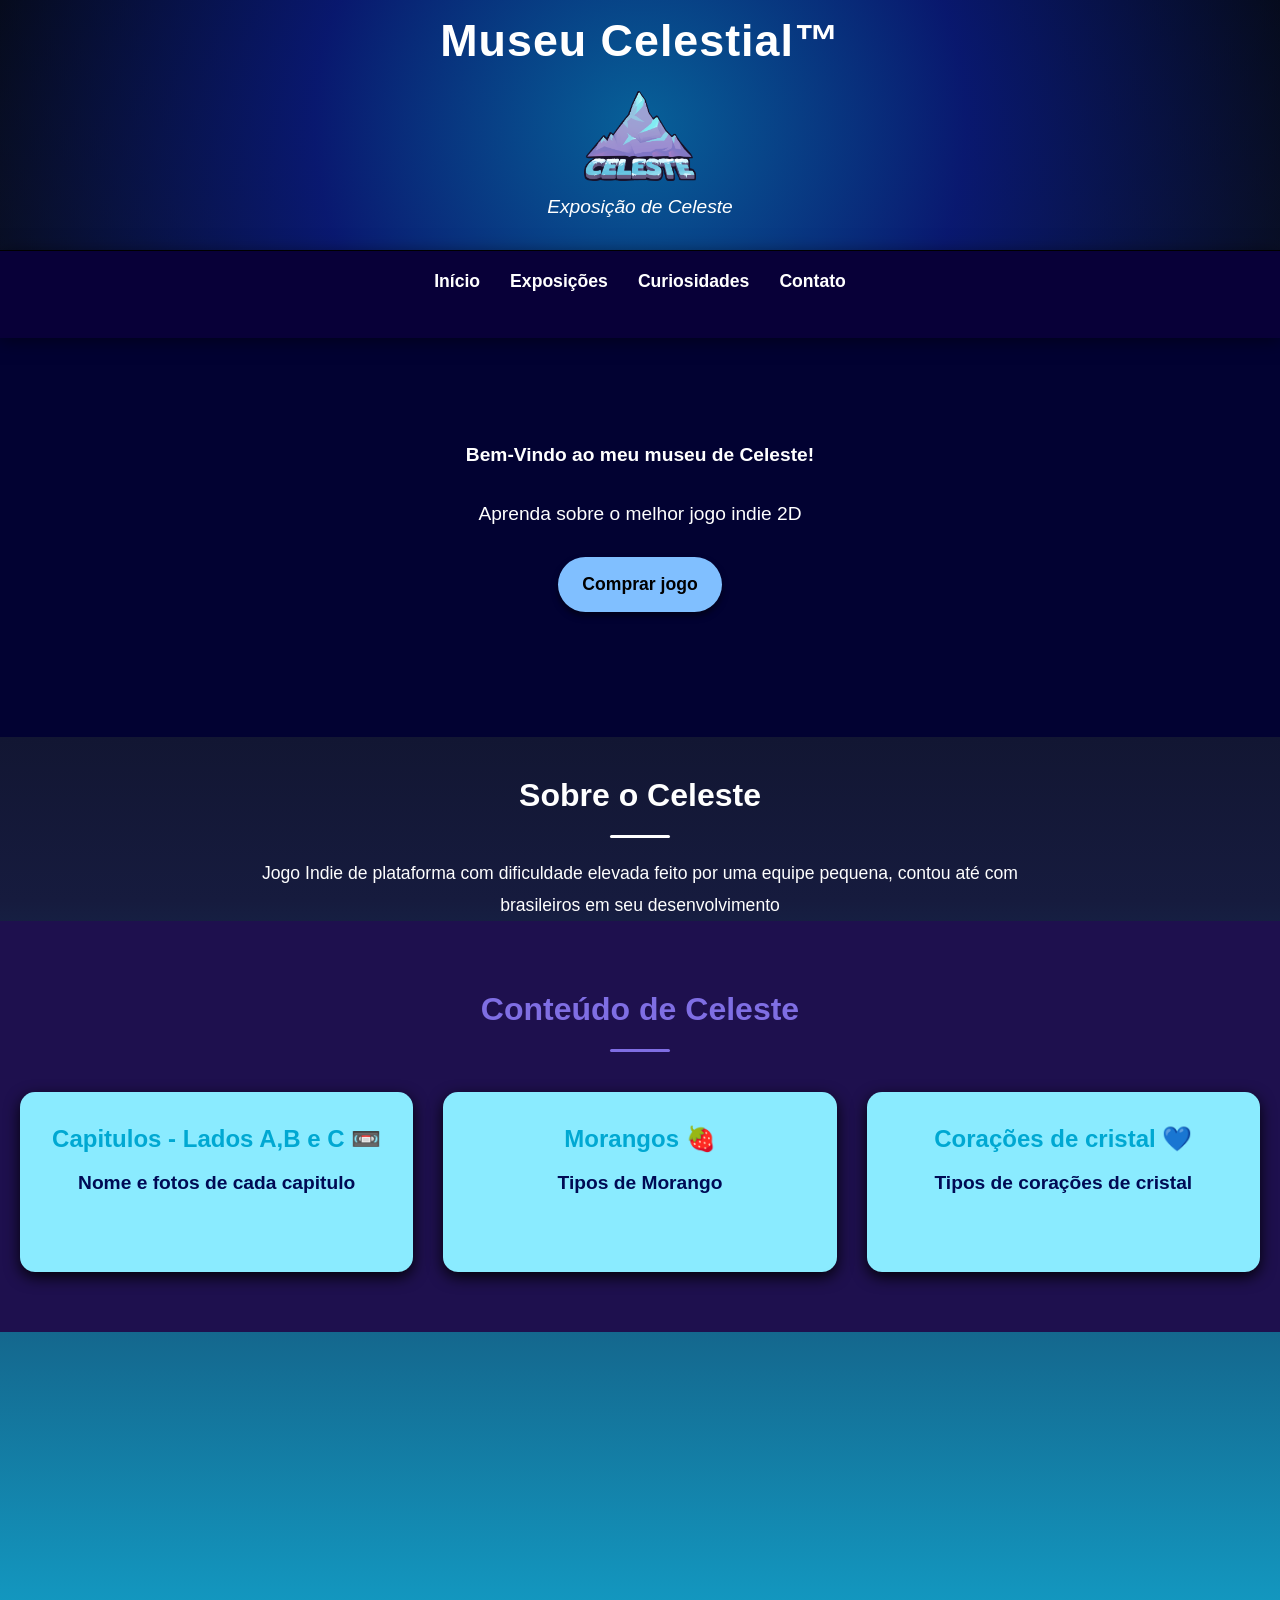
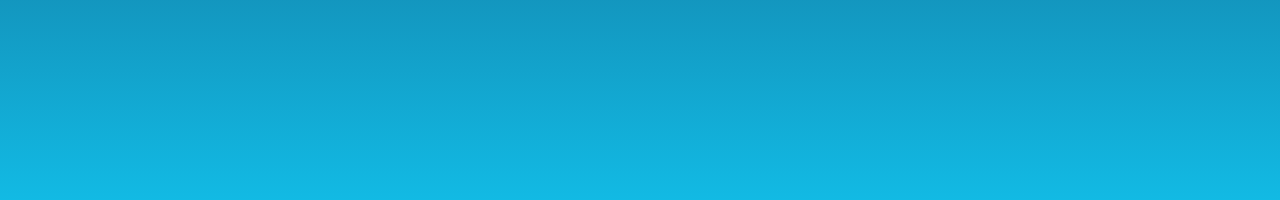
==== index.html @ afc7a7ea "versao1: feito style e index" ====
<!DOCTYPE html>
<html lang="en">
<head>
    <meta charset="UTF-8">
    <meta name="viewport" content="width=device-width, initial-scale=1.0">
    <title>Museu Celestial</title>
    <link rel="stylesheet" href="CSS/style.css">
    <link rel="shortcut icon" href="Images/CelesteLogo.png" type="image/x-icon">
</head>
<body>
    <header>
        <div class="container">
            <h1> Museu Celestial&trade;</h1>
            <img src="Images/CelesteLogo.png" alt="">
            <p class="slogan">Exposição de Celeste</p>
        </div>
    </header>
    <nav>
        <div class="container menu">
            <a href="#">Início</a>
            <a href="#">Exposições</a>
            <a href="#">Curiosidades</a>
            <a href="#">Contato</a>
        </div>
    </nav>
    <main>
        <section class="banner">
            <div class="container">
                <h2>Bem-Vindo ao meu museu de Celeste!</h2>
                <p>Aprenda sobre o melhor jogo indie 2D</p>
                <a href="https://store.steampowered.com/app/504230/Celeste/" class="botao">Comprar jogo</a>
            </div>
        </section>
        <section class="sobre">
            <div class="container">
                <h2>Sobre o Celeste</h2>
                <p>Jogo Indie de plataforma com dificuldade elevada feito por uma equipe pequena, contou até com brasileiros em seu desenvolvimento</p>
            </div>
        </section>
        <section class="exposicoes">
            <div class="container">
                <h2>Conteúdo de Celeste</h2>
                <div class="cards">
                    <article class="card">
                        <a href="Pages/capitulos.html">
                        <h3>Capitulos - Lados A,B e C &#128252</h3>
                        <p>Nome e fotos de cada capitulo</p>
                        </a>
                    </article>
                    <article class="card">
                        <a href="Pages/coracoesdecristal.html">
                        <h3>Morangos 🍓</h3>
                        <p>Tipos de Morango</p>
                        </a>
                    </article>
                    <article class="card">
                        <a href="Pages/Morangos.html">
                        <h3>Corações de cristal &#128153 </h3>
                        <p>Tipos de corações de cristal</p>
                        </a>
                    </article>
                </div>
            </div>
        </section>
    </main> 
</body>
</html>
---- CSS/style.css ----
img
{
    height: 90px;
}
*
{
    margin: 0;
    padding:0 ;
    box-sizing: border-box;
}
body
{
    height: 200vh;
    font-family:'Gill Sans', 'Gill Sans MT', Calibri, 'Trebuchet MS', sans-serif;
    background:linear-gradient(to top,#12bae4, #161b3e,rgb(0, 0, 0)) ;
    color: #fefefe;
    line-height: 1.8;
}
.container
{
    margin: 0 auto;
    padding: 0 20px;
    text-align: center;
}
header
{
text-align: center;
padding: 0 40px;
color: white;
background: radial-gradient(circle, #0875b8d2, #0a1c82d7,#0c173c7b);
border-bottom: 1px solid #000000;
}
header h1
{
    font-size: 2.8rem;
    margin-bottom: 10px;
    font-weight: 700;
    letter-spacing: 1px;
}
header .slogan
{
    font-style: italic;
}
nav
{
    background-color: #080038;
    box-shadow: 0 2px 17px rgba(0, 0, 0, 0.5);
    position: sticky;
    top: 0;
    z-index: 100;
}
.menu
{
    display: flex;
    justify-content: center;
    gap: 30px;
    padding: 15px 0;
}
.menu a
{
    font-weight: 600;
    text-decoration: none;
    color: rgb(255, 255, 255);
    font-size: 1.1rem;
    transition: 0.3s ease;
}
.menu a:hover
{
    color: rgb(106, 233, 255);
}
.banner
{
    background: rgb(2, 2, 50);
    color:white;
    text-align: center;
    padding:100px 0;
    margin-bottom: 30px;
}
.banner h2,p,a
{
    font-size: 1.2rem;
    margin-bottom: 25px;
}
.banner p
{
    font-size: 1.2rem;
    margin-bottom: 25px;
}
.botao
{
    display: inline-block;
    background-color: rgb(128, 191, 255);
    color: rgb(0, 0, 0);
    padding: 12px 24px;
    font-size: 1.1rem;
    font-weight: 600;
    border-radius: 50px;
    text-decoration: none;
    transition: 0.3s ease;
    box-shadow: 0 4px 6px rgb(0, 0, 0,0.5);
}
.botao:hover
{
    transform: translateY(-2px);
    background-color: #ffffff;
    color: rgb(0, 166, 255);
    box-shadow: 0 0 150px rgb(255, 255, 255);
}
.sobre h2
{
    color: white;
    font-size: 2rem;
    margin-bottom: 20px;
    position: relative;
    display: inline-block;
}
.sobre h2::after
{
    content: '';
    display: block;
    width: 60px;
    height: 3px;
    background-color:rgb(255, 255, 255);
    margin: 10px auto 0;
    border-radius: 2px;
}
.sobre p
{
    max-width: 800px;
    font-size: 1.1rem;
    margin: 0 auto;
}
.exposicoes
{
    padding: 60px 0;
    background-color: #1e104e;
}
.exposicoes h2 
{
    text-align: center;
    color: #7f6ee3;
    font-size: 2rem;
    margin-bottom:40px ;
    position: relative;
    display: inline-block;
}
.exposicoes h2::after
{
    content: '';
    display: block;
    width: 60px;
    height: 3px;
    background-color:#7f6ee3;
    margin: 10px auto 0;
    border-radius: 2px;
}
.card
{
    background-color: #8aebff;
    border-radius: 15px;
    overflow: hidden;
    box-shadow: 0 5px 15px rgba(0,0,0,0.9);
    transition: 0.3s ease;
}

.cards
{
    display: grid;
    grid-template-columns: repeat(auto-fit, minmax(280px, 1fr));
    gap: 30px;
}

.card:hover
{
    transform: translateY(-5px);
    box-shadow: 0 0 5px rgb(255, 255, 255);
}

.card a
{
    display: block;
    padding: 25px 20px;
    text-decoration: none;
    color: #ffffff;    
}

.cards h3
{
    color: #00a8d2;
    margin-bottom: 10px;
    font-size: 1.5rem;
}
/* enviar tudo a partir do .card */

.card p
{
    color: #000a54;
    font-size: 1.2rem;
    line-height: 1.4;
    font-weight: 600;
}
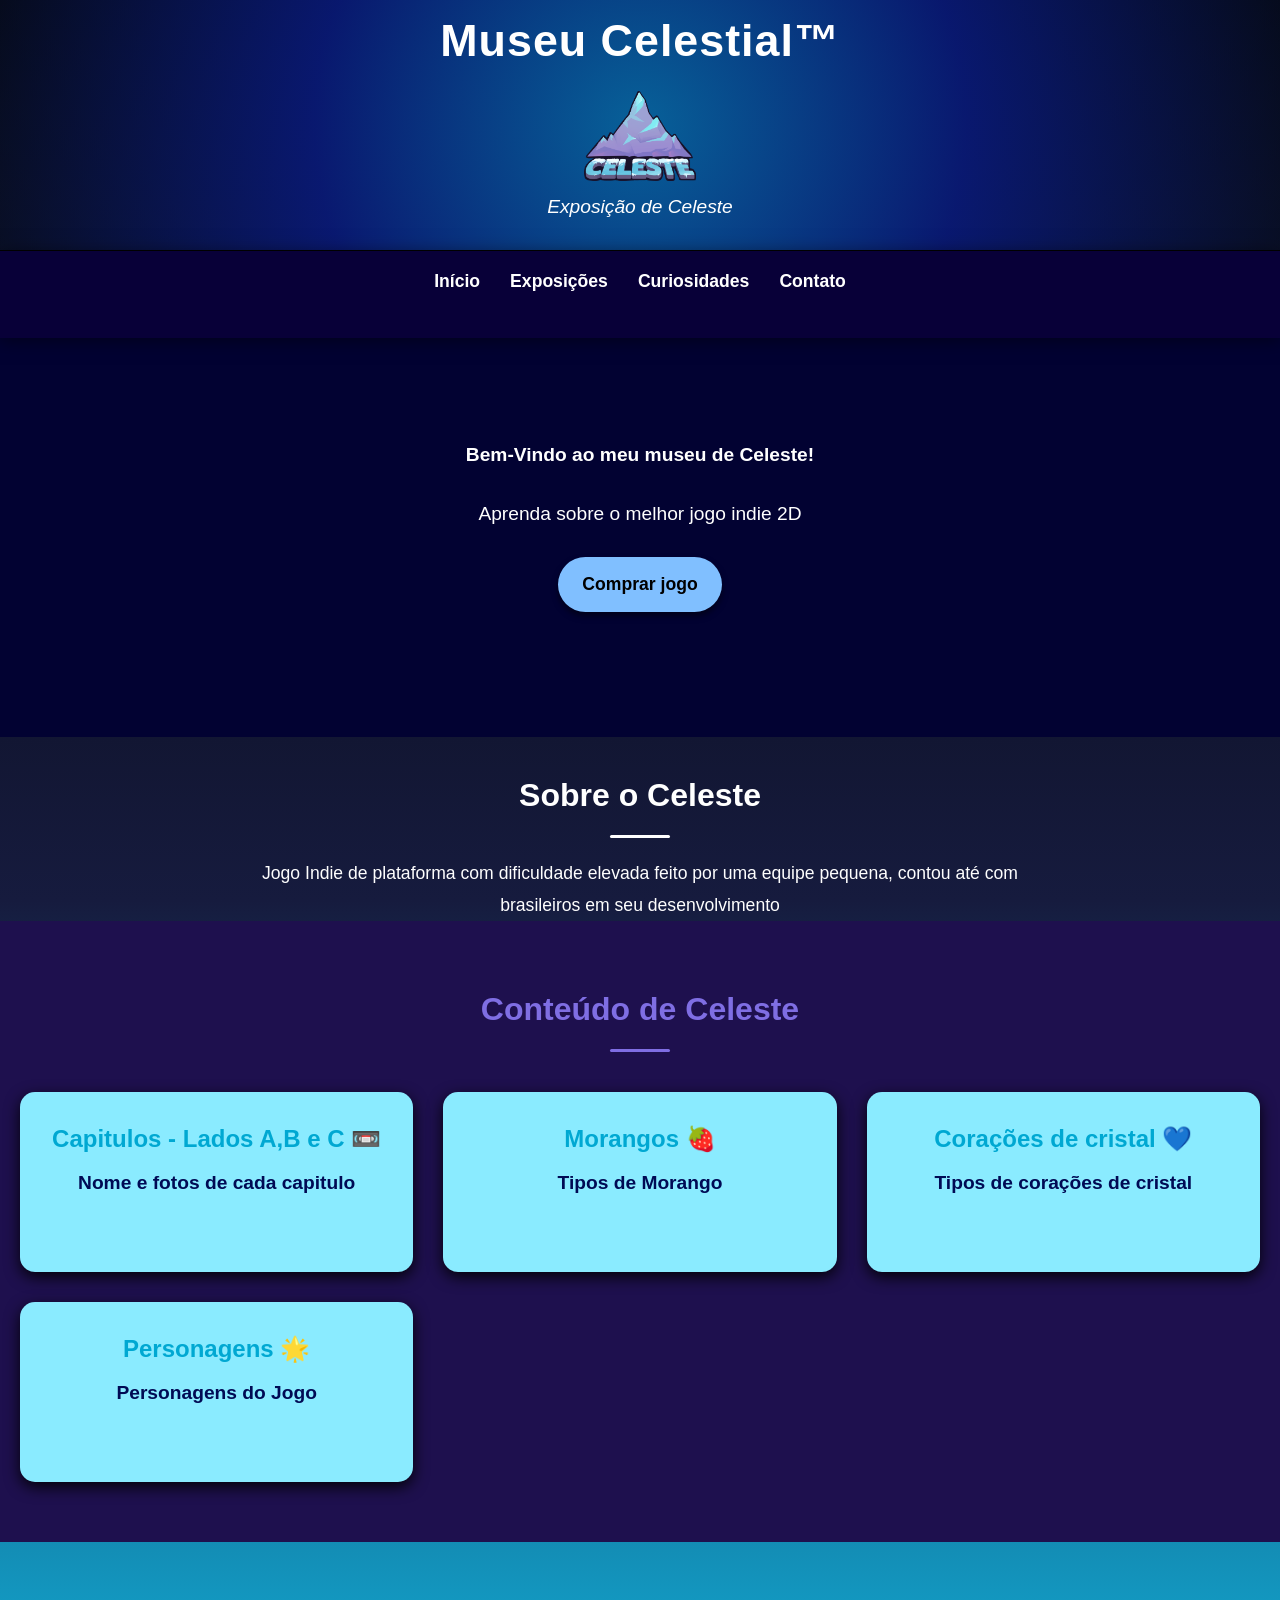
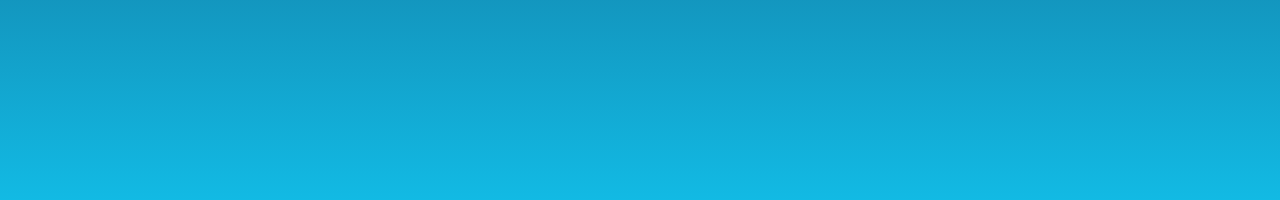
==== commit f5222e8d: "article personagens adicionado" ====
--- a/index.html
+++ b/index.html
@@ -59,6 +59,12 @@
                         <p>Tipos de corações de cristal</p>
                         </a>
                     </article>
+                    <article class="card">
+                        <a href="Pages/personagens.html">
+                        <h3>Personagens  🌟</h3>
+                        <p>Personagens do Jogo</p>
+                        </a>
+                    </article>
                 </div>
             </div>
         </section>
--- a/CSS/style.css
+++ b/CSS/style.css
@@ -166,7 +166,7 @@
 .cards
 {
     display: grid;
-    grid-template-columns: repeat(auto-fit, minmax(280px, 1fr));
+    grid-template-columns: repeat(auto-fit, minmax(380px, 1fr));
     gap: 30px;
 }
 
